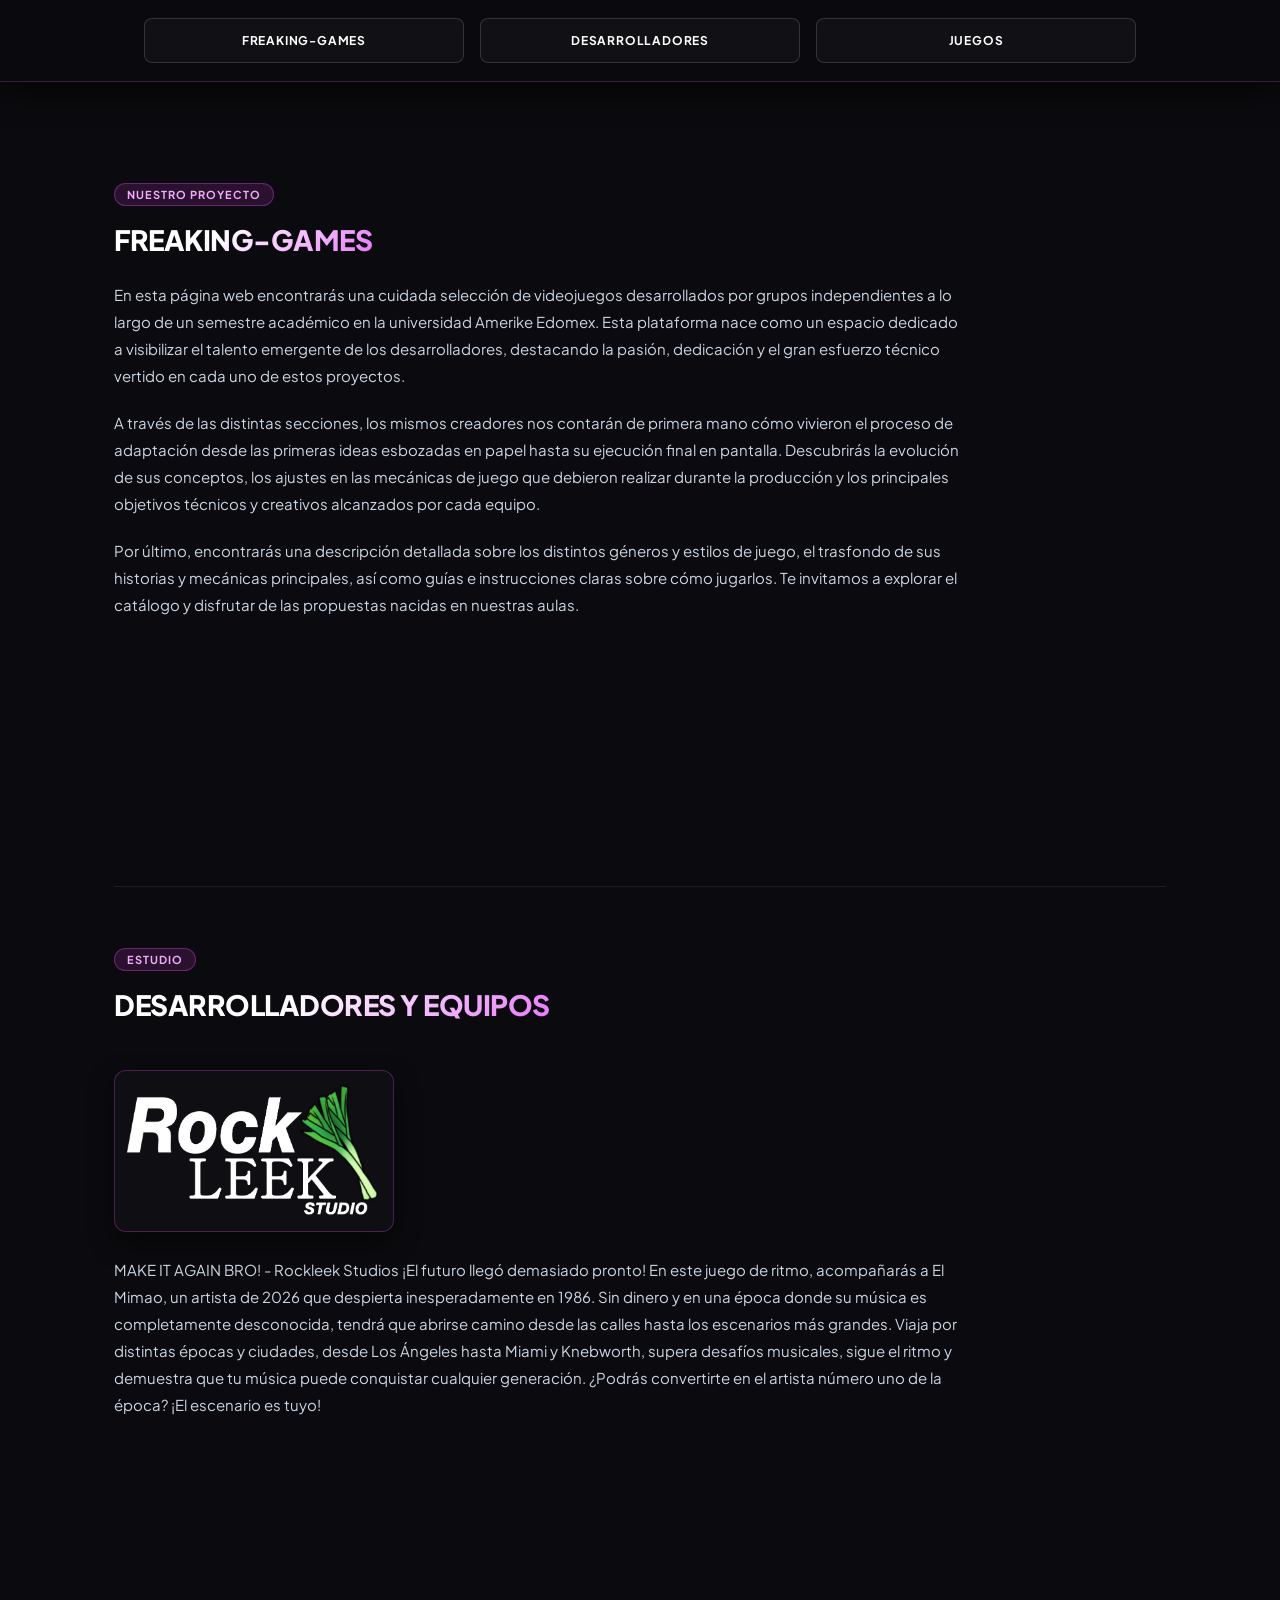
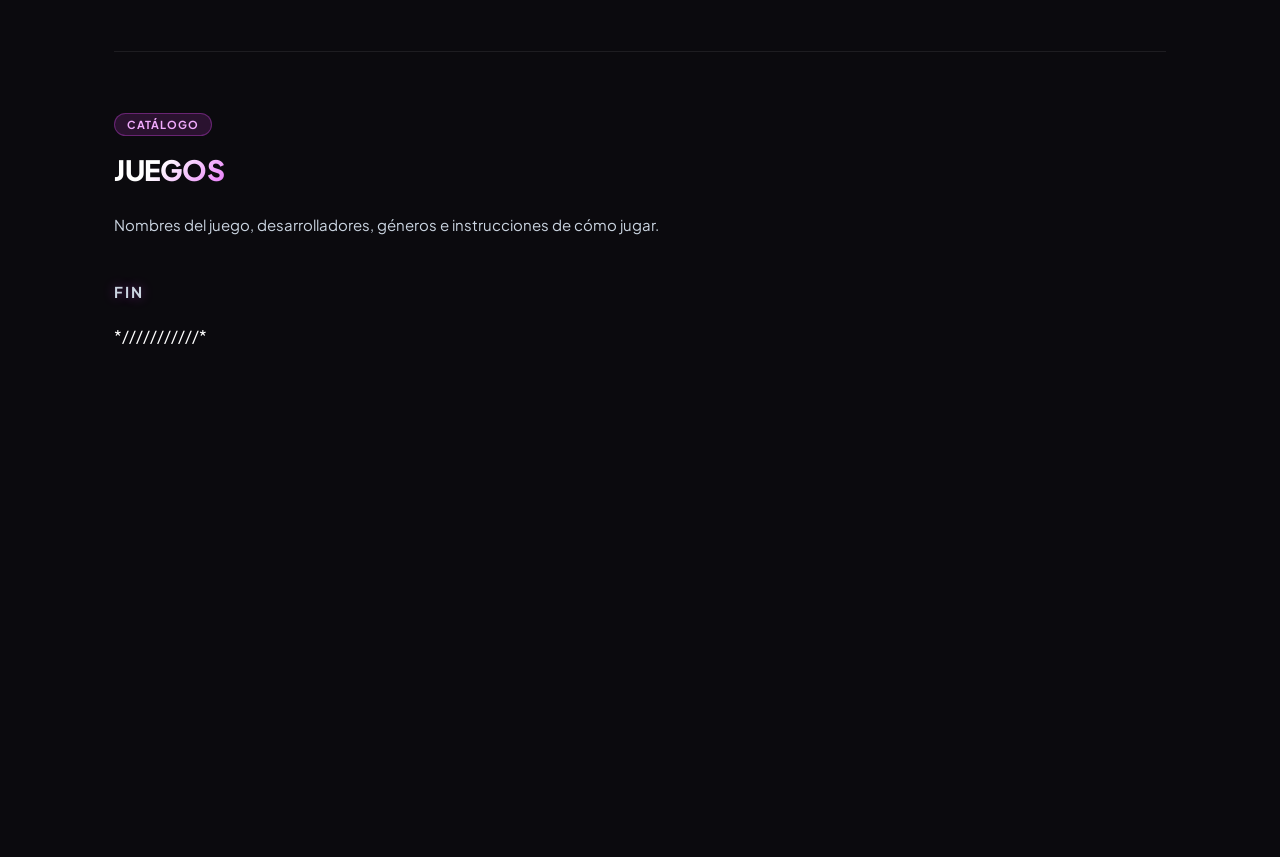
==== FREAKING-GAMES/index.html @ c97b12a9 "Add files via upload" ====
<!DOCTYPE html>
<html lang="es">
<head>
  <meta charset="UTF-8">
  <meta name="viewport" content="width=device-width, initial-scale=1.0">
  <title>Proyecto - Amerike Edomex</title>
  
  <!-- Tipografía Moderna -->
  <link rel="preconnect" href="https://fonts.googleapis.com">
  <link rel="preconnect" href="https://fonts.gstatic.com" crossorigin>
  <link href="https://fonts.googleapis.com/css2?family=Plus+Jakarta+Sans:wght@400;600;700;800&display=swap" rel="stylesheet">

  <style>
    * {
      box-sizing: border-box;
      margin: 0;
      padding: 0;
    }

    html {
      scroll-behavior: smooth;
    }

    body {
      background-color: #0b0a0e;
      color: #ffffff;
      font-family: 'Plus Jakarta Sans', sans-serif;
      width: 100vw;
      min-height: 100vh;
      overflow-x: hidden;
    }

    /* Navegación fija superior */
    .navbar {
      position: sticky;
      top: 0;
      z-index: 100;
      display: flex;
      justify-content: center;
      align-items: center;
      gap: 16px;
      padding: 18px 24px;
      background-color: rgba(11, 10, 14, 0.85);
      backdrop-filter: blur(16px);
      border-bottom: 1px solid rgba(217, 70, 239, 0.25);
      box-shadow: 0 10px 30px rgba(0, 0, 0, 0.6);
      width: 100%;
    }

    .nav-btn {
      flex: 1;
      max-width: 320px;
      padding: 14px 20px;
      font-family: 'Plus Jakarta Sans', sans-serif;
      font-size: 12px;
      font-weight: 700;
      letter-spacing: 0.8px;
      text-transform: uppercase;
      cursor: pointer;
      text-align: center;
      border-radius: 8px;
      border: 1px solid rgba(255, 255, 255, 0.15);
      background: rgba(255, 255, 255, 0.03);
      color: #ffffff;
      transition: all 0.25s cubic-bezier(0.4, 0, 0.2, 1);
      outline: none;
    }

    .nav-btn:hover {
      background: rgba(217, 70, 239, 0.12);
      border-color: #d946ef;
      color: #ffffff;
      box-shadow: 0 0 20px rgba(217, 70, 239, 0.35);
      transform: translateY(-2px);
    }

    .nav-btn:active {
      transform: translateY(1px);
    }

    .content-area {
      padding: 40px 24px;
      width: 100%;
      max-width: 1100px;
      margin: 0 auto;
    }

    .section {
      min-height: 85vh;
      padding-top: 60px;
      scroll-margin-top: 100px;
      border-bottom: 1px solid rgba(255, 255, 255, 0.08);
    }

    .section:last-child {
      border-bottom: none;
    }

    .badge {
      display: inline-block;
      padding: 4px 12px;
      background: rgba(217, 70, 239, 0.15);
      border: 1px solid rgba(217, 70, 239, 0.35);
      color: #f0abfc;
      border-radius: 20px;
      font-size: 11px;
      font-weight: 700;
      letter-spacing: 1px;
      text-transform: uppercase;
      margin-bottom: 16px;
    }

    .section h2 {
      font-size: 28px;
      font-weight: 800;
      letter-spacing: -0.5px;
      margin-bottom: 24px;
      background: linear-gradient(135deg, #ffffff 40%, #e879f9 100%);
      -webkit-background-clip: text;
      -webkit-text-fill-color: transparent;
      display: inline-block;
    }

    .section p {
      font-size: 15px;
      line-height: 1.8;
      color: #cbd5e1;
      margin-bottom: 20px;
      max-width: 850px;
    }

    /* Estilo para imágenes y logos */
    .img-logo {
      max-width: 280px;
      height: auto;
      display: block;
      margin: 24px 0;
      border-radius: 12px;
      border: 1px solid rgba(217, 70, 239, 0.3);
      padding: 12px;
      background: rgba(255, 255, 255, 0.02);
      box-shadow: 0 10px 25px rgba(0, 0, 0, 0.5);
    }

    .fin-text {
      margin-top: 40px;
      font-weight: 700;
      color: #f0abfc;
      letter-spacing: 2px;
      text-shadow: 0 0 12px rgba(217, 70, 239, 0.4);
    }
  </style>
</head>
<body>

  <!-- Navegación superior -->
  <nav class="navbar">
    <button class="nav-btn" data-target="seccion-juegos-nombre">FREAKING-GAMES</button>
    <button class="nav-btn" data-target="seccion-desarrolladores">DESARROLLADORES</button>
    <button class="nav-btn" data-target="seccion-juegos">JUEGOS</button>
  </nav>

  <!-- Contenido principal -->
  <main class="content-area">

    <section id="seccion-juegos-nombre" class="section">
      <span class="badge">NUESTRO PROYECTO</span>
      <br>
      <h2>FREAKING-GAMES</h2>
      <p>
        En esta página web encontrarás una cuidada selección de videojuegos desarrollados por grupos independientes a lo largo de un semestre académico en la universidad Amerike Edomex. Esta plataforma nace como un espacio dedicado a visibilizar el talento emergente de los desarrolladores, destacando la pasión, dedicación y el gran esfuerzo técnico vertido en cada uno de estos proyectos.
      </p>
      <p>
        A través de las distintas secciones, los mismos creadores nos contarán de primera mano cómo vivieron el proceso de adaptación desde las primeras ideas esbozadas en papel hasta su ejecución final en pantalla. Descubrirás la evolución de sus conceptos, los ajustes en las mecánicas de juego que debieron realizar durante la producción y los principales objetivos técnicos y creativos alcanzados por cada equipo.
      </p>
      <p>
        Por último, encontrarás una descripción detallada sobre los distintos géneros y estilos de juego, el trasfondo de sus historias y mecánicas principales, así como guías e instrucciones claras sobre cómo jugarlos. Te invitamos a explorar el catálogo y disfrutar de las propuestas nacidas en nuestras aulas.
      </p>
    </section>

    <section id="seccion-desarrolladores" class="section">
      <span class="badge">ESTUDIO</span>
      <br>
      <h2>DESARROLLADORES Y EQUIPOS</h2>
      
      <!-- LOGO INTEGRADO -->
      <img src="img/RockLeek-logo.png" alt="Logo RockLeek Studio" class="img-logo">
      <p>MAKE IT AGAIN BRO! - Rockleek Studios

¡El futuro llegó demasiado pronto!

En este juego de ritmo, acompañarás a El Mimao, un artista de 2026 que despierta inesperadamente en 1986. Sin dinero y en una época donde su música es completamente desconocida, tendrá que abrirse camino desde las calles hasta los escenarios más grandes.

Viaja por distintas épocas y ciudades, desde Los Ángeles hasta Miami y Knebworth, supera desafíos musicales, sigue el ritmo y demuestra que tu música puede conquistar cualquier generación.

¿Podrás convertirte en el artista número uno de la época?

¡El escenario es tuyo!    </section>

    <section id="seccion-juegos" class="section">
      <span class="badge">CATÁLOGO</span>
      <br>
      <h2>JUEGOS</h2>
      <p>Nombres del juego, desarrolladores, géneros e instrucciones de cómo jugar.</p>
      <p class="fin-text">FIN</p>


      *///////////*
    </section>

  </main>

  <!-- Desplazamiento interactivo -->
  <script>
    document.addEventListener('DOMContentLoaded', () => {
      const navButtons = document.querySelectorAll('.nav-btn');

      navButtons.forEach(button => {
        button.addEventListener('click', () => {
          const targetId = button.getAttribute('data-target');
          const targetSection = document.getElementById(targetId);

          if (targetSection) {
            targetSection.scrollIntoView({
              behavior: 'smooth'
            });
          }
        });
      });
    });
  </script>
</body>
</html>
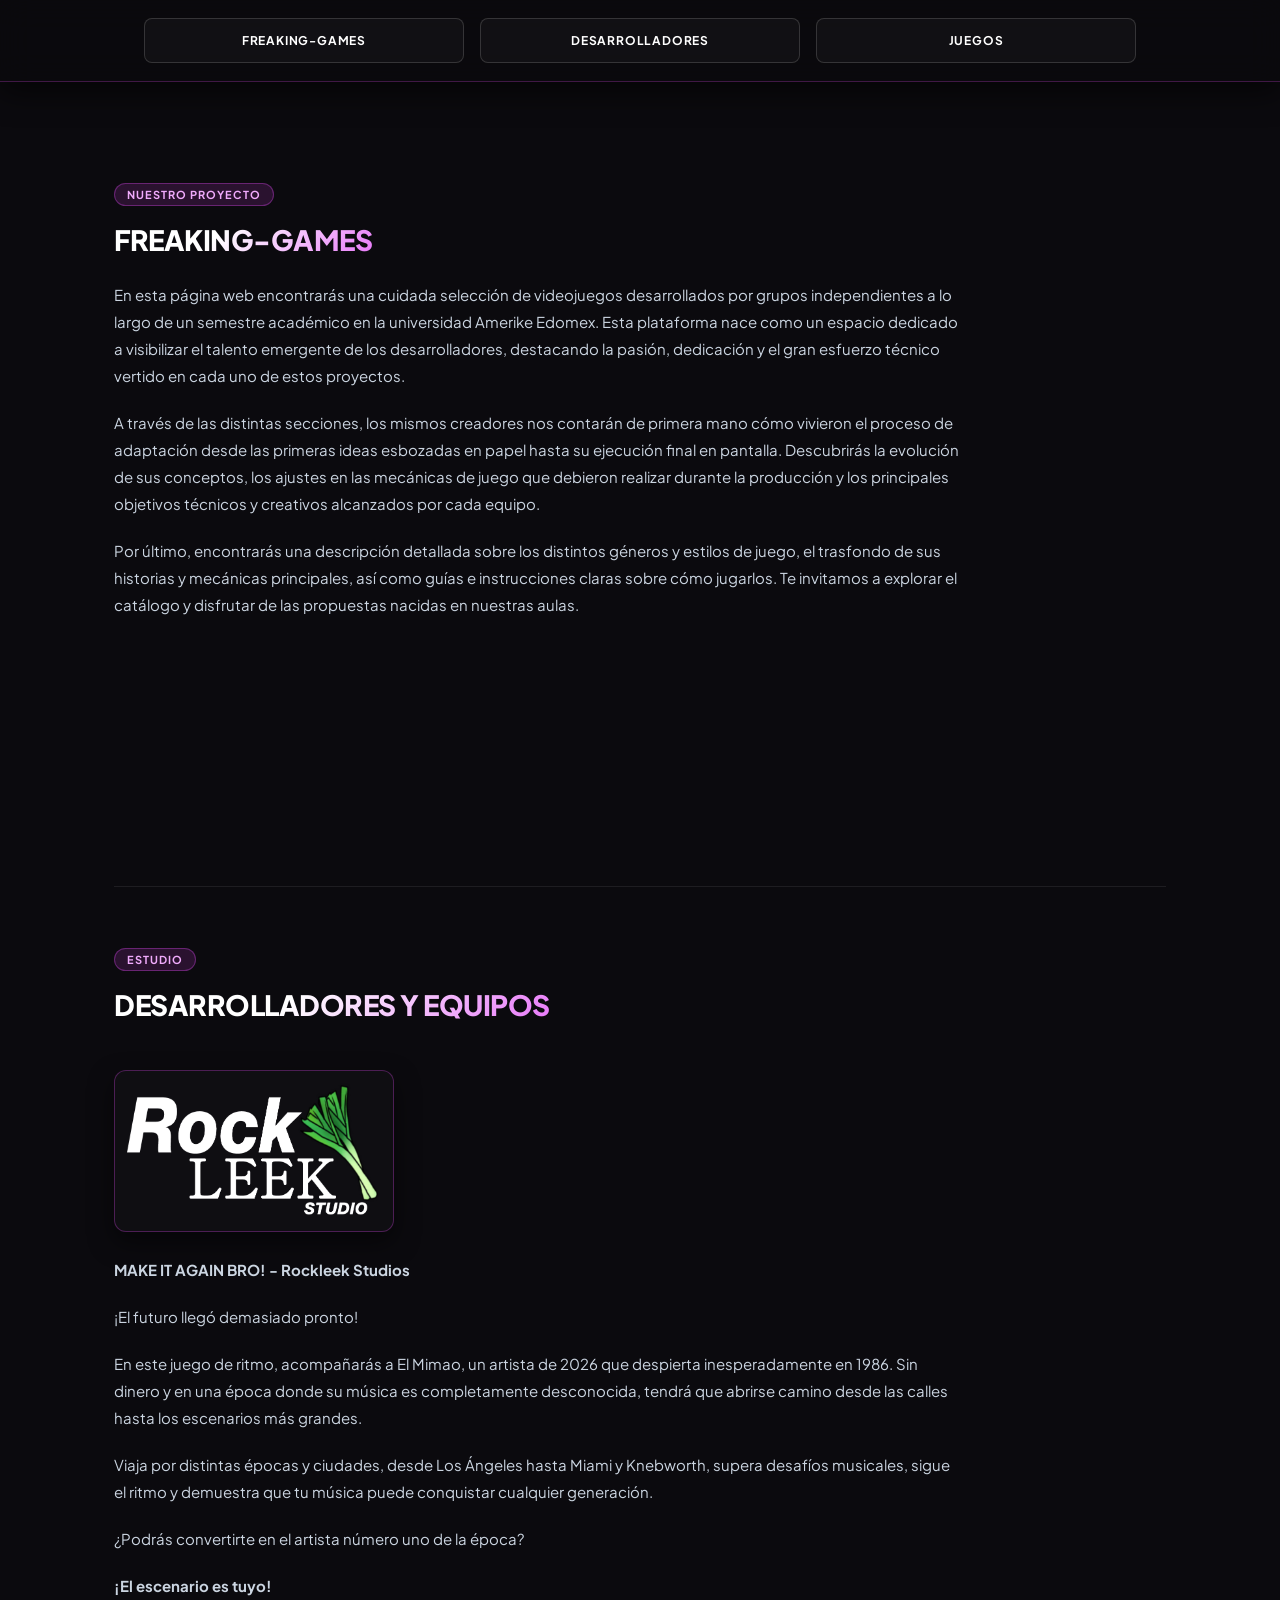
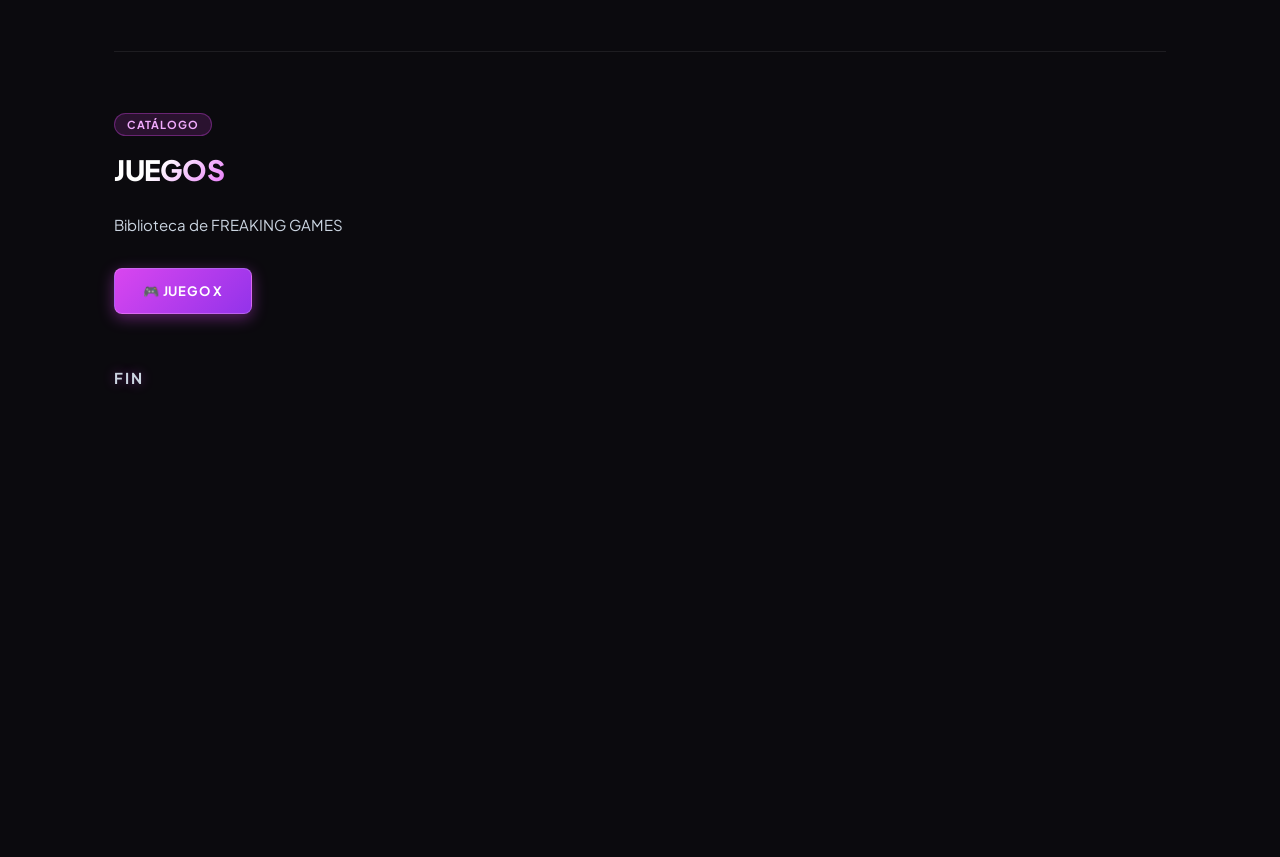
==== commit 108b2d73: "Add files via upload" ====
--- a/FREAKING-GAMES/index.html
+++ b/FREAKING-GAMES/index.html
@@ -78,6 +78,38 @@
       transform: translateY(1px);
     }
 
+    /* Botón de URL / Enlace exterior */
+    .btn-url {
+      display: inline-block;
+      padding: 14px 28px;
+      font-family: 'Plus Jakarta Sans', sans-serif;
+      font-size: 13px;
+      font-weight: 700;
+      letter-spacing: 0.8px;
+      text-transform: uppercase;
+      text-decoration: none;
+      color: #ffffff;
+      background: linear-gradient(135deg, #d946ef 0%, #9333ea 100%);
+      border: 1px solid rgba(255, 255, 255, 0.2);
+      border-radius: 8px;
+      box-shadow: 0 4px 15px rgba(217, 70, 239, 0.4);
+      transition: all 0.25s cubic-bezier(0.4, 0, 0.2, 1);
+      cursor: pointer;
+      margin: 10px 0;
+    }
+
+    .btn-url:hover {
+      background: linear-gradient(135deg, #e879f9 0%, #a855f7 100%);
+      box-shadow: 0 6px 25px rgba(217, 70, 239, 0.65);
+      transform: translateY(-3px);
+      color: #ffffff;
+    }
+
+    .btn-url:active {
+      transform: translateY(1px);
+      box-shadow: 0 2px 10px rgba(217, 70, 239, 0.3);
+    }
+
     .content-area {
       padding: 40px 24px;
       width: 100%;
@@ -129,7 +161,6 @@
       max-width: 850px;
     }
 
-    /* Estilo para imágenes y logos */
     .img-logo {
       max-width: 280px;
       height: auto;
@@ -185,27 +216,30 @@
       
       <!-- LOGO INTEGRADO -->
       <img src="img/RockLeek-logo.png" alt="Logo RockLeek Studio" class="img-logo">
-      <p>MAKE IT AGAIN BRO! - Rockleek Studios
-
-¡El futuro llegó demasiado pronto!
-
-En este juego de ritmo, acompañarás a El Mimao, un artista de 2026 que despierta inesperadamente en 1986. Sin dinero y en una época donde su música es completamente desconocida, tendrá que abrirse camino desde las calles hasta los escenarios más grandes.
-
-Viaja por distintas épocas y ciudades, desde Los Ángeles hasta Miami y Knebworth, supera desafíos musicales, sigue el ritmo y demuestra que tu música puede conquistar cualquier generación.
-
-¿Podrás convertirte en el artista número uno de la época?
-
-¡El escenario es tuyo!    </section>
+
+      <p><strong>MAKE IT AGAIN BRO! - Rockleek Studios</strong></p>
+      <p>¡El futuro llegó demasiado pronto!</p>
+      <p>
+        En este juego de ritmo, acompañarás a El Mimao, un artista de 2026 que despierta inesperadamente en 1986. Sin dinero y en una época donde su música es completamente desconocida, tendrá que abrirse camino desde las calles hasta los escenarios más grandes.
+      </p>
+      <p>
+        Viaja por distintas épocas y ciudades, desde Los Ángeles hasta Miami y Knebworth, supera desafíos musicales, sigue el ritmo y demuestra que tu música puede conquistar cualquier generación.
+      </p>
+      <p>¿Podrás convertirte en el artista número uno de la época?</p>
+      <p><strong>¡El escenario es tuyo!</strong></p>
+    </section>
 
     <section id="seccion-juegos" class="section">
       <span class="badge">CATÁLOGO</span>
       <br>
       <h2>JUEGOS</h2>
-      <p>Nombres del juego, desarrolladores, géneros e instrucciones de cómo jugar.</p>
+      <p>Biblioteca de FREAKING GAMES</p>
+      
+      <a href="https://youtu.be/dQw4w9WgXcQ?si=1DALbe4afAXchjdf" target="_blank" class="btn-url">
+        🎮 JUEGO X
+      </a>
+
       <p class="fin-text">FIN</p>
-
-
-      *///////////*
     </section>
 
   </main>
